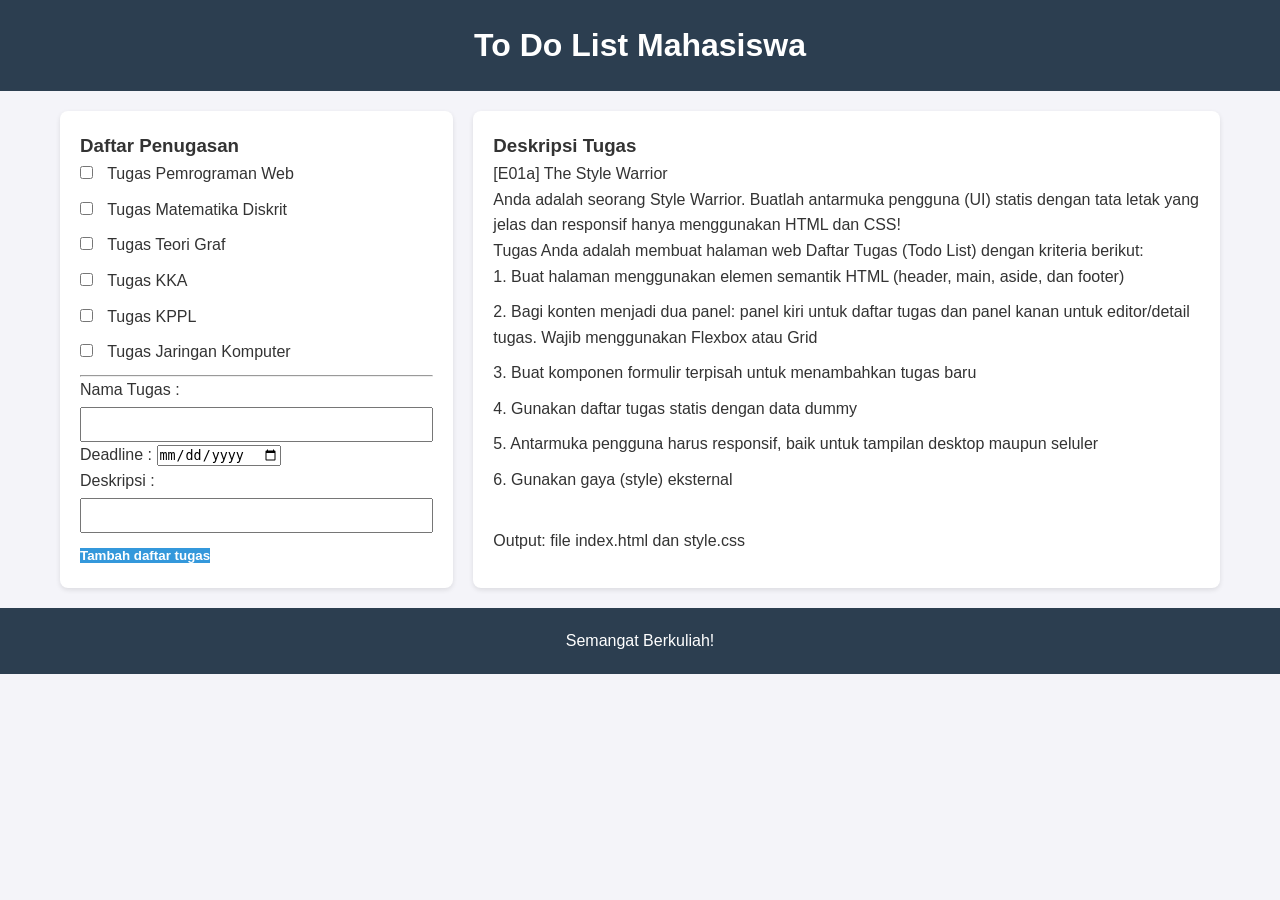
==== index.html @ a2ae3c42 "Add files via upload" ====
<!DOCTYPE html>
<html>
    <head>
        <title> To Do List Mahasiswa Informatika </title>
        <link rel="stylesheet" href="style.css">
    </head>
  	
    <body>
        <header>
            <h1>To Do List Mahasiswa</h1>
        </header>
        
        <main>
            <aside class="panel-kiri">
                <h3> Daftar Penugasan </h3>
                <ul>
                    <li> <input type="checkbox"> Tugas Pemrograman Web </li>
                    <li> <input type="checkbox"> Tugas Matematika Diskrit </li>
                    <li> <input type="checkbox"> Tugas Teori Graf </li>
                    <li> <input type="checkbox"> Tugas KKA </li>
                    <li> <input type="checkbox"> Tugas KPPL </li>
                    <li> <input type="checkbox"> Tugas Jaringan Komputer </li>
                </ul> 

                <hr>

                <form>
                    <p>
                        <label for="nama-tugas"> Nama Tugas : </label>
                        <input type="text" id="nama-tugas">
                    </p>
                    <p>
                        <label for="tanggal"> Deadline : </label>
                        <input type="date" id="tanggal">
                    </p>
                    <p>
                        <label for="deskripsi"> Deskripsi : </label>
                        <input type="text" id="deskripsi">
                    </p>
                    <button type="submit"> Tambah daftar tugas </button> 
                </form>

            </aside>

            <aside class="panel-kanan">
                <h3> Deskripsi Tugas </h3>
                <p>
                    [E01a] The Style Warrior
                    <br> Anda adalah seorang Style Warrior. Buatlah antarmuka pengguna (UI) statis dengan tata letak yang jelas dan responsif hanya menggunakan HTML dan CSS!
                    <br> Tugas Anda adalah membuat halaman web Daftar Tugas (Todo List) dengan kriteria berikut:
                    <ul>
                    <li> 1. Buat halaman menggunakan elemen semantik HTML (header, main, aside, dan footer)</li>
                    <li> 2. Bagi konten menjadi dua panel: panel kiri untuk daftar tugas dan panel kanan untuk editor/detail tugas. Wajib menggunakan Flexbox atau Grid</li>
                    <li> 3. Buat komponen formulir terpisah untuk menambahkan tugas baru</li>
                    <li> 4. Gunakan daftar tugas statis dengan data dummy</li>
                    <li> 5. Antarmuka pengguna harus responsif, baik untuk tampilan desktop maupun seluler</li>
                    <li> 6. Gunakan gaya (style) eksternal</li>
                    </ul>
                    <br> Output: file index.html dan style.css
                </p>
            </aside>
        </main>
    </body>
	     
    <footer>
        <div id="semangatberkuliah"> Semangat Berkuliah! </div>
    </footer>

</html>
---- style.css ----
* {
    box-sizing: border-box;
    margin: 0;
    padding: 0;
}

body {
    font-family: Arial, sans-serif;
    line-height: 1.6;
    background-color: #f4f4f9;
    color: #333;
}

header, footer {
    background-color: #2c3e50;
    color: white;
    text-align: center;
    padding: 20px;
}

main {
    display: flex;          
    flex-direction: row;    
    gap: 20px;              
    padding: 20px;
    max-width: 1200px;
    margin: 0 auto;         
}

.panel-kiri {
    flex: 1;                
    background: white;
    padding: 20px;
    border-radius: 8px;     
    box-shadow: 0 2px 5px rgba(0,0,0,0.1);
}

.panel-kanan {
    flex: 2;                
    background: white;
    padding: 20px;
    border-radius: 8px;
    box-shadow: 0 2px 5px rgba(0,0,0,0.1);
}

ul {
    list-style-type: none; 
    padding-left: 0;
}

li {
    margin-bottom: 10px;
}

input[type="text"], input[type="date"] button {
    padding: 8px;
    margin-top: 5px;
    width: 100%;
}

input[type="checkbox"], button {
    width: auto;
    margin-right: 10px;
    cursor: pointer;
}

button {
    background-color: #3498db;
    color: white;
    border: none;
    cursor: pointer;
    font-weight: bold;
    margin-top: 15px;
}

button:hover {
    background-color: #2990b9;
}

@media (max-width: 768px) {
    main {
        flex-direction: column; 
    }
}
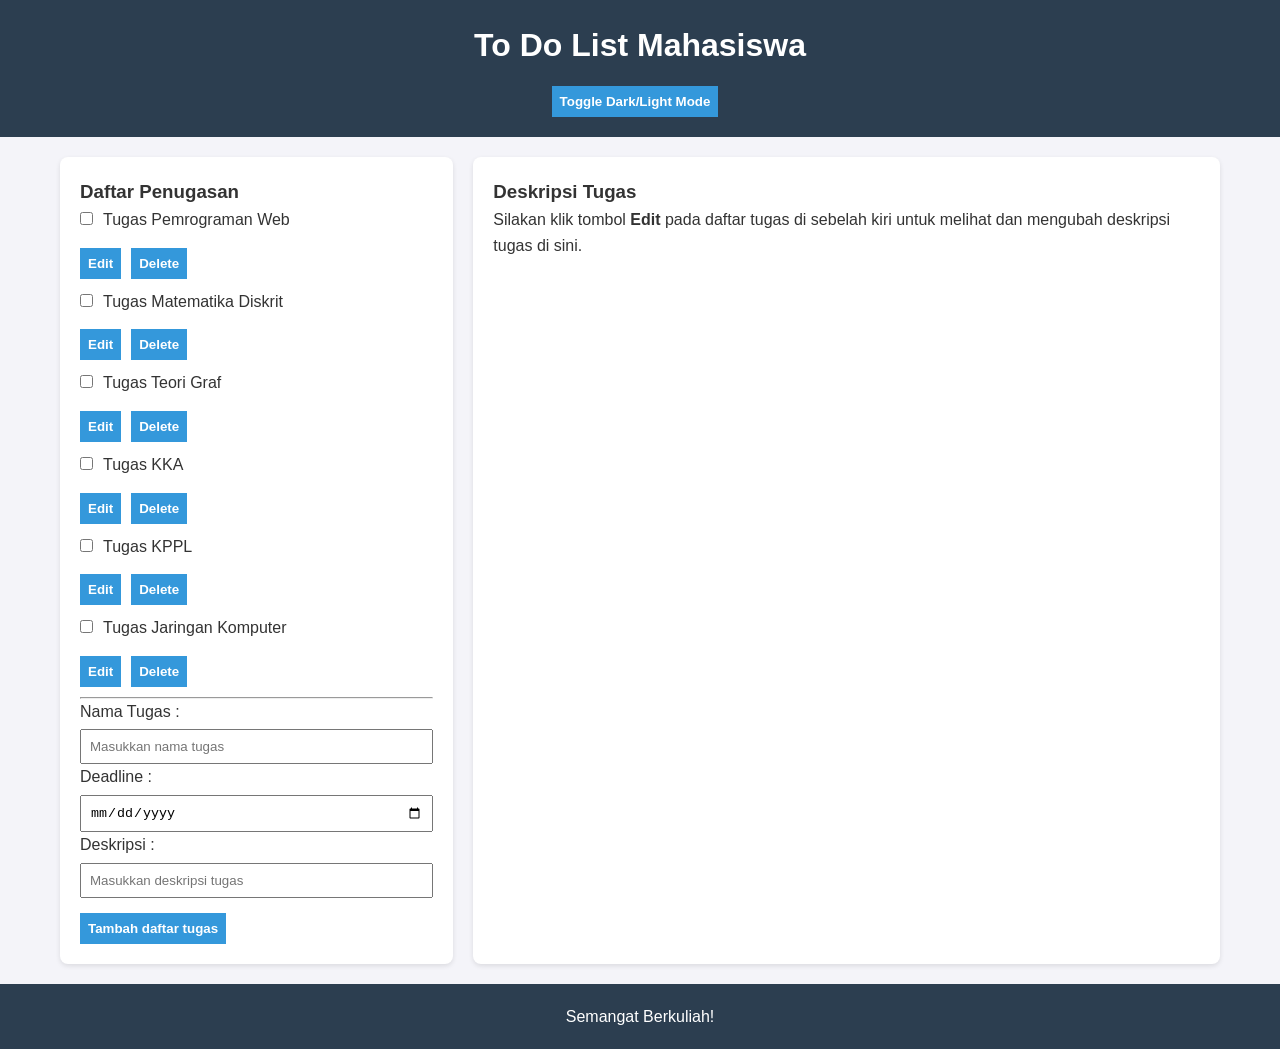
==== commit 28e79a91: "Update index.html" ====
--- a/index.html
+++ b/index.html
@@ -8,26 +8,21 @@
     <body>
         <header>
             <h1>To Do List Mahasiswa</h1>
+            <button id="theme-toggle" class="btn-theme">Toggle Dark/Light Mode</button>
         </header>
         
         <main>
             <aside class="panel-kiri">
                 <h3> Daftar Penugasan </h3>
-                <ul>
-                    <li> <input type="checkbox"> Tugas Pemrograman Web </li>
-                    <li> <input type="checkbox"> Tugas Matematika Diskrit </li>
-                    <li> <input type="checkbox"> Tugas Teori Graf </li>
-                    <li> <input type="checkbox"> Tugas KKA </li>
-                    <li> <input type="checkbox"> Tugas KPPL </li>
-                    <li> <input type="checkbox"> Tugas Jaringan Komputer </li>
-                </ul> 
+                <!-- Data statis dihapus, akan digantikan menggunakan JavaScript -->
+                <ul id="task-list"></ul> 
 
                 <hr>
 
                 <form>
                     <p>
                         <label for="nama-tugas"> Nama Tugas : </label>
-                        <input type="text" id="nama-tugas">
+                        <input type="text" id="nama-tugas" placeholder="Masukkan nama tugas">
                     </p>
                     <p>
                         <label for="tanggal"> Deadline : </label>
@@ -35,35 +30,26 @@
                     </p>
                     <p>
                         <label for="deskripsi"> Deskripsi : </label>
-                        <input type="text" id="deskripsi">
+                        <input type="text" id="deskripsi" placeholder="Masukkan deskripsi tugas">
                     </p>
-                    <button type="submit"> Tambah daftar tugas </button> 
+                    <button type="button" id="add-btn"> 
+                        Tambah daftar tugas 
+                    </button> 
                 </form>
 
             </aside>
 
-            <aside class="panel-kanan">
+            <aside class="panel-kanan" id="panel-deskripsi">
                 <h3> Deskripsi Tugas </h3>
-                <p>
-                    [E01a] The Style Warrior
-                    <br> Anda adalah seorang Style Warrior. Buatlah antarmuka pengguna (UI) statis dengan tata letak yang jelas dan responsif hanya menggunakan HTML dan CSS!
-                    <br> Tugas Anda adalah membuat halaman web Daftar Tugas (Todo List) dengan kriteria berikut:
-                    <ul>
-                    <li> 1. Buat halaman menggunakan elemen semantik HTML (header, main, aside, dan footer)</li>
-                    <li> 2. Bagi konten menjadi dua panel: panel kiri untuk daftar tugas dan panel kanan untuk editor/detail tugas. Wajib menggunakan Flexbox atau Grid</li>
-                    <li> 3. Buat komponen formulir terpisah untuk menambahkan tugas baru</li>
-                    <li> 4. Gunakan daftar tugas statis dengan data dummy</li>
-                    <li> 5. Antarmuka pengguna harus responsif, baik untuk tampilan desktop maupun seluler</li>
-                    <li> 6. Gunakan gaya (style) eksternal</li>
-                    </ul>
-                    <br> Output: file index.html dan style.css
-                </p>
+                <p>Silakan klik tombol <b>Edit</b> pada daftar tugas di sebelah kiri untuk melihat dan mengubah deskripsi tugas di sini.</p>
             </aside>
         </main>
+        
+        <footer>
+            <div id="semangatberkuliah"> Semangat Berkuliah! </div>
+        </footer>
+        
+        <!-- Pemanggilan file eksternal JavaScript -->
+        <script src="script.js"></script>
     </body>
-	     
-    <footer>
-        <div id="semangatberkuliah"> Semangat Berkuliah! </div>
-    </footer>
-
-</html>+</html>
--- a/style.css
+++ b/style.css
@@ -52,7 +52,7 @@
     margin-bottom: 10px;
 }
 
-input[type="text"], input[type="date"] button {
+input[type="text"], input[type="date"], button {
     padding: 8px;
     margin-top: 5px;
     width: 100%;
@@ -81,4 +81,4 @@
     main {
         flex-direction: column; 
     }
-}+}
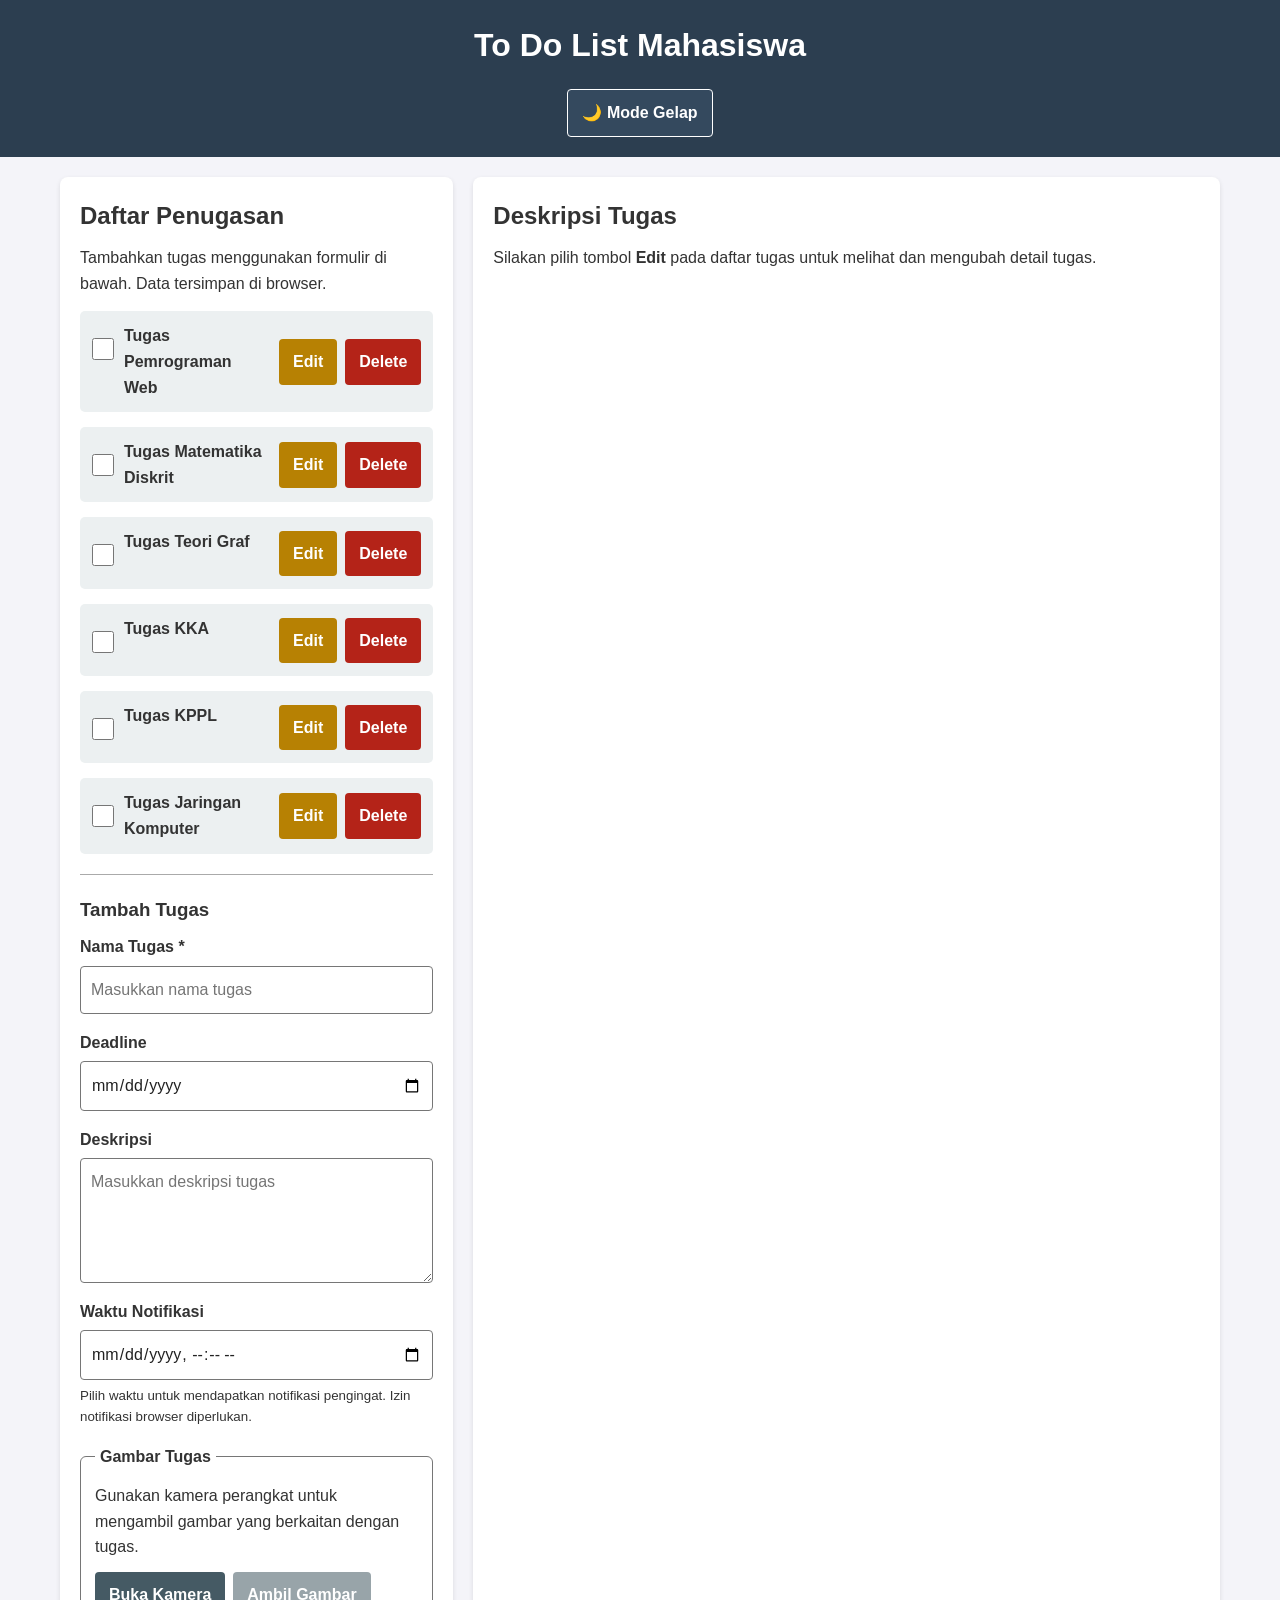
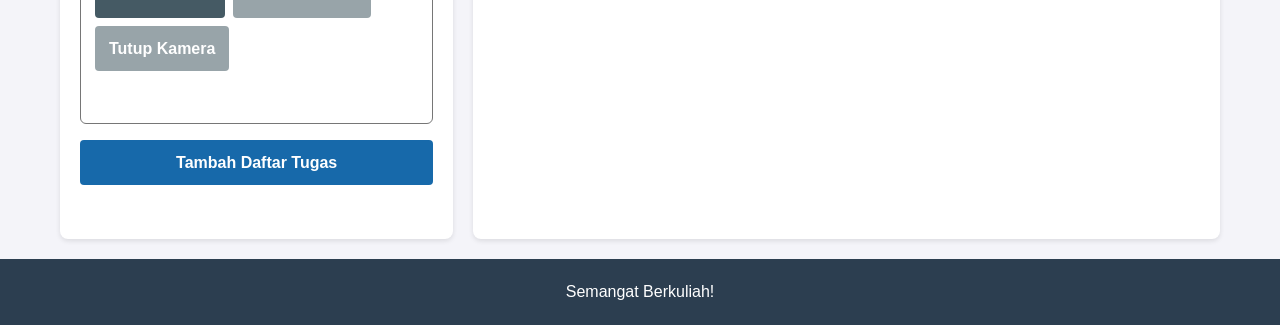
==== commit f224c660: "Update E03 todo app" ====
--- a/index.html
+++ b/index.html
@@ -1,55 +1,137 @@
-<!DOCTYPE html>
-<html>
-    <head>
-        <title> To Do List Mahasiswa Informatika </title>
-        <link rel="stylesheet" href="style.css">
-    </head>
-  	
-    <body>
-        <header>
-            <h1>To Do List Mahasiswa</h1>
-            <button id="theme-toggle" class="btn-theme">Toggle Dark/Light Mode</button>
-        </header>
-        
-        <main>
-            <aside class="panel-kiri">
-                <h3> Daftar Penugasan </h3>
-                <!-- Data statis dihapus, akan digantikan menggunakan JavaScript -->
-                <ul id="task-list"></ul> 
-
-                <hr>
-
-                <form>
-                    <p>
-                        <label for="nama-tugas"> Nama Tugas : </label>
-                        <input type="text" id="nama-tugas" placeholder="Masukkan nama tugas">
-                    </p>
-                    <p>
-                        <label for="tanggal"> Deadline : </label>
-                        <input type="date" id="tanggal">
-                    </p>
-                    <p>
-                        <label for="deskripsi"> Deskripsi : </label>
-                        <input type="text" id="deskripsi" placeholder="Masukkan deskripsi tugas">
-                    </p>
-                    <button type="button" id="add-btn"> 
-                        Tambah daftar tugas 
-                    </button> 
-                </form>
-
-            </aside>
-
-            <aside class="panel-kanan" id="panel-deskripsi">
-                <h3> Deskripsi Tugas </h3>
-                <p>Silakan klik tombol <b>Edit</b> pada daftar tugas di sebelah kiri untuk melihat dan mengubah deskripsi tugas di sini.</p>
-            </aside>
-        </main>
-        
-        <footer>
-            <div id="semangatberkuliah"> Semangat Berkuliah! </div>
-        </footer>
-        
-        <!-- Pemanggilan file eksternal JavaScript -->
-        <script src="script.js"></script>
-    </body>
-</html>
+<!DOCTYPE html>
+<html lang="id">
+<head>
+    <meta charset="UTF-8">
+    <meta name="viewport" content="width=device-width, initial-scale=1.0">
+    <meta name="description" content="To Do List Mahasiswa Informatika untuk mengelola tugas, gambar tugas, dan pengingat.">
+    <meta name="theme-color" content="#2c3e50">
+    <title>To Do List Mahasiswa Informatika</title>
+    <link rel="stylesheet" href="style.css">
+</head>
+
+<body>
+    <a class="skip-link" href="#main-content">Lewati ke konten utama</a>
+
+    <header>
+        <h1>To Do List Mahasiswa</h1>
+        <button
+            id="theme-toggle"
+            class="btn-theme"
+            type="button"
+            aria-label="Ubah tampilan terang atau gelap"
+            aria-pressed="false">
+            🌙 Mode Gelap
+        </button>
+        <p id="storage-status" class="sr-only" aria-live="polite"></p>
+    </header>
+
+    <main id="main-content">
+        <section class="panel-kiri" aria-labelledby="task-heading">
+            <h2 id="task-heading">Daftar Penugasan</h2>
+            <p id="task-help">Tambahkan tugas menggunakan formulir di bawah. Data tersimpan di browser.</p>
+
+            <ul id="task-list" aria-live="polite" aria-label="Daftar tugas"></ul>
+
+            <hr>
+
+            <form id="task-form">
+                <h3>Tambah Tugas</h3>
+
+                <div class="form-group">
+                    <label for="nama-tugas">Nama Tugas <span aria-hidden="true">*</span></label>
+                    <input
+                        type="text"
+                        id="nama-tugas"
+                        name="nama-tugas"
+                        placeholder="Masukkan nama tugas"
+                        autocomplete="off"
+                        required>
+                </div>
+
+                <div class="form-group">
+                    <label for="tanggal">Deadline</label>
+                    <input type="date" id="tanggal" name="tanggal">
+                </div>
+
+                <div class="form-group">
+                    <label for="deskripsi">Deskripsi</label>
+                    <textarea
+                        id="deskripsi"
+                        name="deskripsi"
+                        rows="4"
+                        placeholder="Masukkan deskripsi tugas"></textarea>
+                </div>
+
+                <div class="form-group">
+                    <label for="notifikasi">Waktu Notifikasi</label>
+                    <input
+                        type="datetime-local"
+                        id="notifikasi"
+                        name="notifikasi"
+                        aria-describedby="notification-help">
+                    <small id="notification-help">
+                        Pilih waktu untuk mendapatkan notifikasi pengingat. Izin notifikasi browser diperlukan.
+                    </small>
+                </div>
+
+                <fieldset class="camera-fieldset">
+                    <legend>Gambar Tugas</legend>
+                    <p id="camera-help">Gunakan kamera perangkat untuk mengambil gambar yang berkaitan dengan tugas.</p>
+
+                    <div class="camera-controls">
+                        <button type="button" id="start-camera" class="secondary-btn">
+                            Buka Kamera
+                        </button>
+                        <button type="button" id="capture-photo" class="secondary-btn" disabled>
+                            Ambil Gambar
+                        </button>
+                        <button type="button" id="stop-camera" class="secondary-btn" disabled>
+                            Tutup Kamera
+                        </button>
+                    </div>
+
+                    <video
+                        id="camera-preview"
+                        class="camera-preview"
+                        autoplay
+                        playsinline
+                        muted
+                        aria-label="Pratinjau kamera"
+                        hidden></video>
+
+                    <canvas id="photo-canvas" hidden></canvas>
+
+                    <div id="photo-preview-container" class="photo-preview-container" hidden>
+                        <p>Gambar yang akan disimpan:</p>
+                        <img id="photo-preview" alt="Pratinjau gambar tugas yang diambil">
+                        <button type="button" id="remove-photo" class="btn-delete">Hapus Gambar</button>
+                    </div>
+
+                    <p id="camera-status" class="status-message" aria-live="polite"></p>
+                </fieldset>
+
+                <button type="submit" id="add-btn" class="primary-btn">
+                    Tambah Daftar Tugas
+                </button>
+
+                <p id="form-status" class="status-message" aria-live="polite"></p>
+            </form>
+        </section>
+
+        <section
+            class="panel-kanan"
+            id="panel-deskripsi"
+            aria-labelledby="detail-heading"
+            aria-live="polite">
+            <h2 id="detail-heading">Deskripsi Tugas</h2>
+            <p>Silakan pilih tombol <strong>Edit</strong> pada daftar tugas untuk melihat dan mengubah detail tugas.</p>
+        </section>
+    </main>
+
+    <footer>
+        <p id="semangatberkuliah">Semangat Berkuliah!</p>
+    </footer>
+
+    <script src="script.js"></script>
+</body>
+</html>
--- a/style.css
+++ b/style.css
@@ -1,84 +1,453 @@
-* {
-    box-sizing: border-box;
-    margin: 0;
-    padding: 0;
-}
-
-body {
-    font-family: Arial, sans-serif;
-    line-height: 1.6;
-    background-color: #f4f4f9;
-    color: #333;
-}
-
-header, footer {
-    background-color: #2c3e50;
-    color: white;
-    text-align: center;
-    padding: 20px;
-}
-
-main {
-    display: flex;          
-    flex-direction: row;    
-    gap: 20px;              
-    padding: 20px;
-    max-width: 1200px;
-    margin: 0 auto;         
-}
-
-.panel-kiri {
-    flex: 1;                
-    background: white;
-    padding: 20px;
-    border-radius: 8px;     
-    box-shadow: 0 2px 5px rgba(0,0,0,0.1);
-}
-
-.panel-kanan {
-    flex: 2;                
-    background: white;
-    padding: 20px;
-    border-radius: 8px;
-    box-shadow: 0 2px 5px rgba(0,0,0,0.1);
-}
-
-ul {
-    list-style-type: none; 
-    padding-left: 0;
-}
-
-li {
-    margin-bottom: 10px;
-}
-
-input[type="text"], input[type="date"], button {
-    padding: 8px;
-    margin-top: 5px;
-    width: 100%;
-}
-
-input[type="checkbox"], button {
-    width: auto;
-    margin-right: 10px;
-    cursor: pointer;
-}
-
-button {
-    background-color: #3498db;
-    color: white;
-    border: none;
-    cursor: pointer;
-    font-weight: bold;
-    margin-top: 15px;
-}
-
-button:hover {
-    background-color: #2990b9;
-}
-
-@media (max-width: 768px) {
-    main {
-        flex-direction: column; 
-    }
-}
+/* =========================
+   Base / Accessibility
+   ========================= */
+
+* {
+    box-sizing: border-box;
+    margin: 0;
+    padding: 0;
+}
+
+html {
+    scroll-behavior: smooth;
+}
+
+body {
+    font-family: Arial, sans-serif;
+    line-height: 1.6;
+    background-color: #f4f4f9;
+    color: #333;
+    transition: background-color 0.3s, color 0.3s;
+}
+
+button,
+input,
+textarea {
+    font: inherit;
+}
+
+button,
+input,
+textarea {
+    min-height: 44px;
+}
+
+button {
+    cursor: pointer;
+}
+
+button:focus-visible,
+input:focus-visible,
+textarea:focus-visible {
+    outline: 3px solid #005fcc;
+    outline-offset: 2px;
+}
+
+.skip-link {
+    position: absolute;
+    top: -100px;
+    left: 10px;
+    z-index: 1000;
+    background: #fff;
+    color: #111;
+    padding: 10px 14px;
+    border: 2px solid #111;
+    border-radius: 4px;
+}
+
+.skip-link:focus {
+    top: 10px;
+}
+
+.sr-only {
+    position: absolute;
+    width: 1px;
+    height: 1px;
+    padding: 0;
+    margin: -1px;
+    overflow: hidden;
+    clip: rect(0, 0, 0, 0);
+    white-space: nowrap;
+    border: 0;
+}
+
+/* =========================
+   Layout
+   ========================= */
+
+header,
+footer {
+    background-color: #2c3e50;
+    color: white;
+    text-align: center;
+    padding: 20px;
+}
+
+header h1 {
+    margin-bottom: 8px;
+}
+
+main {
+    display: flex;
+    flex-direction: row;
+    gap: 20px;
+    padding: 20px;
+    max-width: 1200px;
+    margin: 0 auto;
+}
+
+.panel-kiri,
+.panel-kanan {
+    background: white;
+    padding: 20px;
+    border-radius: 8px;
+    box-shadow: 0 2px 5px rgba(0, 0, 0, 0.1);
+    transition: background-color 0.3s, color 0.3s;
+}
+
+.panel-kiri {
+    flex: 1;
+}
+
+.panel-kanan {
+    flex: 2;
+    min-width: 0;
+}
+
+.panel-kiri h2,
+.panel-kanan h2,
+form h3 {
+    margin-bottom: 10px;
+}
+
+#task-help {
+    margin-bottom: 15px;
+}
+
+/* =========================
+   Task list
+   ========================= */
+
+ul {
+    list-style: none;
+}
+
+.task-item {
+    margin-bottom: 15px;
+    display: flex;
+    align-items: center;
+    justify-content: space-between;
+    gap: 12px;
+    padding: 12px;
+    background-color: #ecf0f1;
+    border-radius: 5px;
+}
+
+.task-item.completed {
+    opacity: 0.8;
+}
+
+.task-info {
+    display: flex;
+    align-items: flex-start;
+    gap: 10px;
+    min-width: 0;
+    flex: 1;
+}
+
+.task-info input[type="checkbox"] {
+    flex: 0 0 auto;
+    width: 22px;
+    height: 22px;
+    margin-top: 4px;
+    cursor: pointer;
+}
+
+.task-info label {
+    cursor: pointer;
+    display: flex;
+    flex-direction: column;
+    min-width: 0;
+}
+
+.task-title {
+    font-weight: bold;
+    overflow-wrap: anywhere;
+}
+
+.completed .task-title {
+    text-decoration: line-through;
+    color: #5f6b72;
+}
+
+.task-deadline {
+    font-size: 0.9rem;
+    color: #555;
+}
+
+.action-buttons {
+    display: flex;
+    gap: 8px;
+    flex-shrink: 0;
+}
+
+/* =========================
+   Forms
+   ========================= */
+
+.form-group {
+    margin-bottom: 16px;
+}
+
+label,
+legend {
+    font-weight: bold;
+}
+
+input[type="text"],
+input[type="date"],
+input[type="datetime-local"],
+textarea {
+    display: block;
+    width: 100%;
+    padding: 10px;
+    margin-top: 6px;
+    border: 1px solid #767676;
+    border-radius: 4px;
+    background: #fff;
+    color: #222;
+}
+
+textarea {
+    resize: vertical;
+    min-height: 100px;
+}
+
+small {
+    display: block;
+    margin-top: 5px;
+}
+
+.camera-fieldset {
+    border: 1px solid #767676;
+    border-radius: 6px;
+    padding: 14px;
+    margin-bottom: 16px;
+}
+
+.camera-fieldset legend {
+    padding: 0 5px;
+}
+
+.camera-controls {
+    display: flex;
+    flex-wrap: wrap;
+    gap: 8px;
+    margin: 12px 0;
+}
+
+.primary-btn,
+.secondary-btn,
+.btn-edit,
+.btn-delete,
+.btn-theme {
+    border: none;
+    border-radius: 4px;
+    font-weight: bold;
+    padding: 10px 14px;
+}
+
+.primary-btn {
+    width: 100%;
+    background-color: #1769aa;
+    color: white;
+}
+
+.primary-btn:hover {
+    background-color: #0f568c;
+}
+
+.secondary-btn {
+    background-color: #455a64;
+    color: white;
+}
+
+.secondary-btn:hover {
+    background-color: #37474f;
+}
+
+.btn-edit {
+    background-color: #b78103;
+    color: white;
+}
+
+.btn-edit:hover {
+    background-color: #8f6500;
+}
+
+.btn-delete {
+    background-color: #b42318;
+    color: white;
+}
+
+.btn-delete:hover {
+    background-color: #8f1c13;
+}
+
+.btn-theme {
+    width: auto;
+    margin-top: 10px;
+    background-color: #34495e;
+    border: 1px solid white;
+    color: white;
+}
+
+.btn-theme:hover {
+    background-color: #1f2d3a;
+}
+
+button:disabled {
+    opacity: 0.55;
+    cursor: not-allowed;
+}
+
+hr {
+    margin: 20px 0;
+    border: 0;
+    border-top: 1px solid #aaa;
+}
+
+/* =========================
+   Camera
+   ========================= */
+
+.camera-preview {
+    width: 100%;
+    max-height: 400px;
+    object-fit: cover;
+    background: #111;
+    border-radius: 6px;
+    margin-top: 10px;
+}
+
+.photo-preview-container {
+    margin-top: 15px;
+}
+
+.photo-preview-container img,
+.edit-image img {
+    display: block;
+    width: 100%;
+    max-width: 500px;
+    max-height: 400px;
+    object-fit: contain;
+    border-radius: 6px;
+    border: 1px solid #aaa;
+    margin: 8px 0;
+}
+
+.status-message {
+    margin-top: 8px;
+    min-height: 1.6em;
+}
+
+.status-message.error {
+    color: #b42318;
+    font-weight: bold;
+}
+
+/* =========================
+   Dark mode
+   ========================= */
+
+body.dark-mode {
+    background-color: #1a1a1a;
+    color: #ecf0f1;
+}
+
+body.dark-mode .panel-kiri,
+body.dark-mode .panel-kanan {
+    background-color: #2c3e50;
+    color: #ecf0f1;
+    box-shadow: 0 2px 5px rgba(0, 0, 0, 0.5);
+}
+
+body.dark-mode .task-item {
+    background-color: #34495e;
+}
+
+body.dark-mode .task-deadline {
+    color: #e0e0e0;
+}
+
+body.dark-mode input[type="text"],
+body.dark-mode input[type="date"],
+body.dark-mode input[type="datetime-local"],
+body.dark-mode textarea {
+    background-color: #444;
+    color: white;
+    border-color: #aaa;
+}
+
+body.dark-mode .camera-fieldset {
+    border-color: #aaa;
+}
+
+body.dark-mode .skip-link {
+    background: #222;
+    color: #fff;
+}
+
+body.dark-mode .status-message.error {
+    color: #ffb4ab;
+}
+
+/* =========================
+   Reduced motion
+   ========================= */
+
+@media (prefers-reduced-motion: reduce) {
+    html {
+        scroll-behavior: auto;
+    }
+
+    *,
+    *::before,
+    *::after {
+        transition-duration: 0.01ms !important;
+        animation-duration: 0.01ms !important;
+        animation-iteration-count: 1 !important;
+    }
+}
+
+/* =========================
+   Responsive
+   ========================= */
+
+@media (max-width: 768px) {
+    main {
+        flex-direction: column;
+        padding: 12px;
+    }
+
+    .task-item {
+        align-items: flex-start;
+        flex-direction: column;
+    }
+
+    .action-buttons {
+        width: 100%;
+    }
+
+    .action-buttons button {
+        flex: 1;
+    }
+
+    .camera-controls {
+        flex-direction: column;
+    }
+
+    .camera-controls button {
+        width: 100%;
+    }
+}
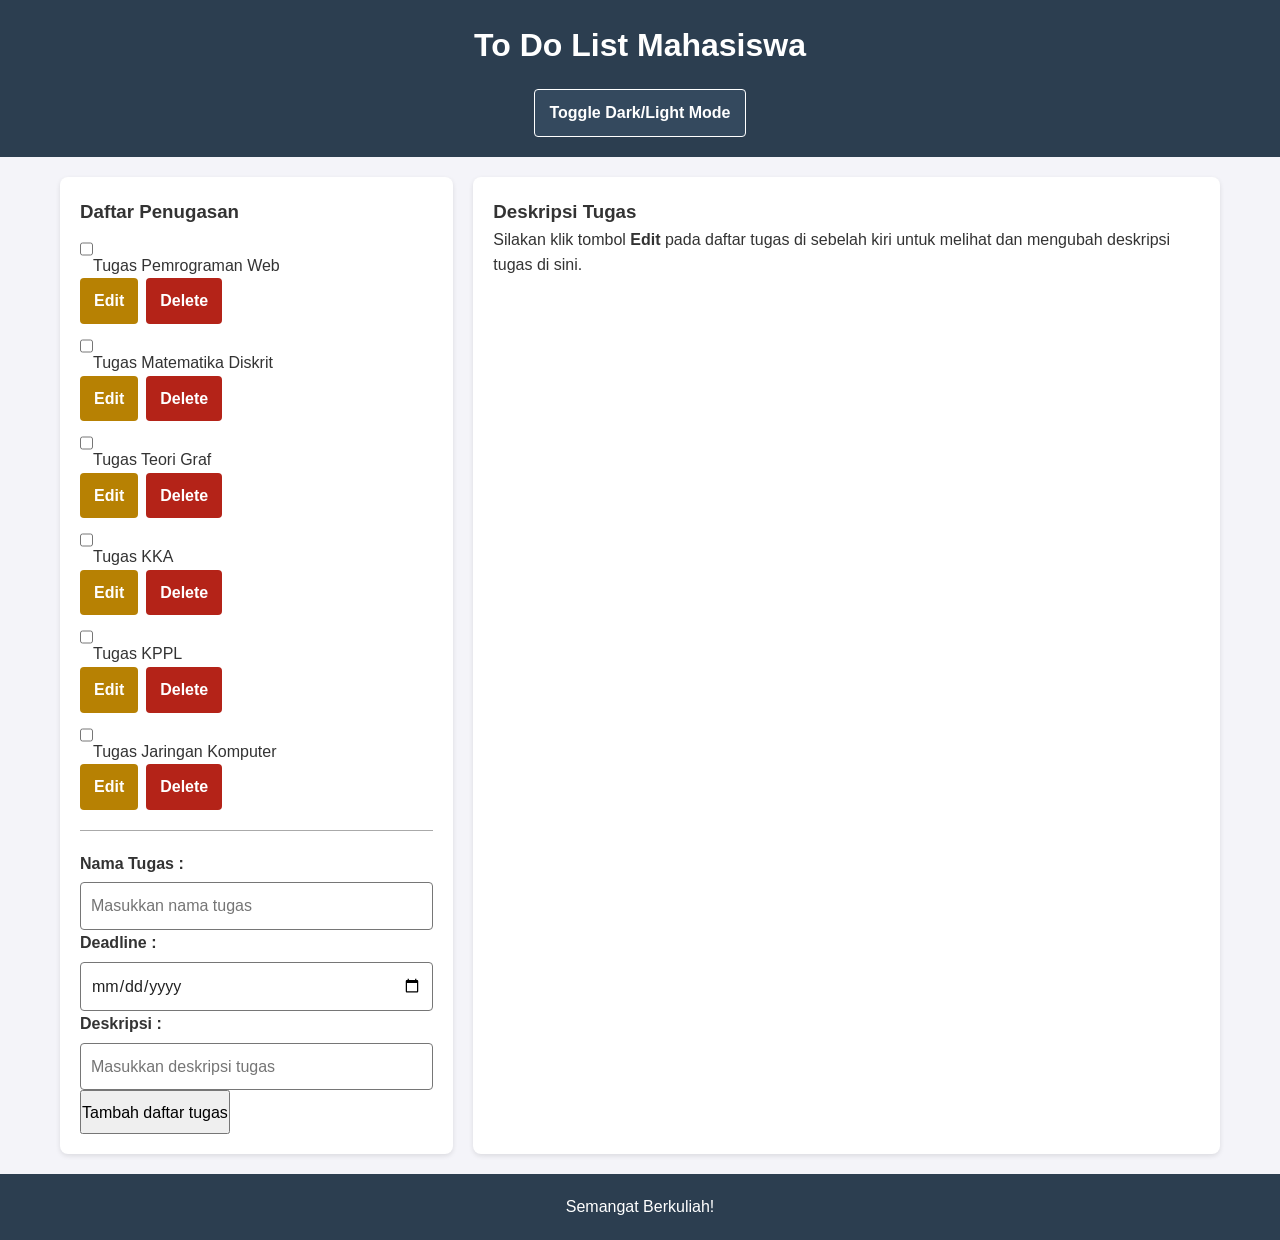
==== commit c8087dd9: "Update index.html" ====
--- a/index.html
+++ b/index.html
@@ -1,137 +1,55 @@
-<!DOCTYPE html>
-<html lang="id">
-<head>
-    <meta charset="UTF-8">
-    <meta name="viewport" content="width=device-width, initial-scale=1.0">
-    <meta name="description" content="To Do List Mahasiswa Informatika untuk mengelola tugas, gambar tugas, dan pengingat.">
-    <meta name="theme-color" content="#2c3e50">
-    <title>To Do List Mahasiswa Informatika</title>
-    <link rel="stylesheet" href="style.css">
-</head>
-
-<body>
-    <a class="skip-link" href="#main-content">Lewati ke konten utama</a>
-
-    <header>
-        <h1>To Do List Mahasiswa</h1>
-        <button
-            id="theme-toggle"
-            class="btn-theme"
-            type="button"
-            aria-label="Ubah tampilan terang atau gelap"
-            aria-pressed="false">
-            🌙 Mode Gelap
-        </button>
-        <p id="storage-status" class="sr-only" aria-live="polite"></p>
-    </header>
-
-    <main id="main-content">
-        <section class="panel-kiri" aria-labelledby="task-heading">
-            <h2 id="task-heading">Daftar Penugasan</h2>
-            <p id="task-help">Tambahkan tugas menggunakan formulir di bawah. Data tersimpan di browser.</p>
-
-            <ul id="task-list" aria-live="polite" aria-label="Daftar tugas"></ul>
-
-            <hr>
-
-            <form id="task-form">
-                <h3>Tambah Tugas</h3>
-
-                <div class="form-group">
-                    <label for="nama-tugas">Nama Tugas <span aria-hidden="true">*</span></label>
-                    <input
-                        type="text"
-                        id="nama-tugas"
-                        name="nama-tugas"
-                        placeholder="Masukkan nama tugas"
-                        autocomplete="off"
-                        required>
-                </div>
-
-                <div class="form-group">
-                    <label for="tanggal">Deadline</label>
-                    <input type="date" id="tanggal" name="tanggal">
-                </div>
-
-                <div class="form-group">
-                    <label for="deskripsi">Deskripsi</label>
-                    <textarea
-                        id="deskripsi"
-                        name="deskripsi"
-                        rows="4"
-                        placeholder="Masukkan deskripsi tugas"></textarea>
-                </div>
-
-                <div class="form-group">
-                    <label for="notifikasi">Waktu Notifikasi</label>
-                    <input
-                        type="datetime-local"
-                        id="notifikasi"
-                        name="notifikasi"
-                        aria-describedby="notification-help">
-                    <small id="notification-help">
-                        Pilih waktu untuk mendapatkan notifikasi pengingat. Izin notifikasi browser diperlukan.
-                    </small>
-                </div>
-
-                <fieldset class="camera-fieldset">
-                    <legend>Gambar Tugas</legend>
-                    <p id="camera-help">Gunakan kamera perangkat untuk mengambil gambar yang berkaitan dengan tugas.</p>
-
-                    <div class="camera-controls">
-                        <button type="button" id="start-camera" class="secondary-btn">
-                            Buka Kamera
-                        </button>
-                        <button type="button" id="capture-photo" class="secondary-btn" disabled>
-                            Ambil Gambar
-                        </button>
-                        <button type="button" id="stop-camera" class="secondary-btn" disabled>
-                            Tutup Kamera
-                        </button>
-                    </div>
-
-                    <video
-                        id="camera-preview"
-                        class="camera-preview"
-                        autoplay
-                        playsinline
-                        muted
-                        aria-label="Pratinjau kamera"
-                        hidden></video>
-
-                    <canvas id="photo-canvas" hidden></canvas>
-
-                    <div id="photo-preview-container" class="photo-preview-container" hidden>
-                        <p>Gambar yang akan disimpan:</p>
-                        <img id="photo-preview" alt="Pratinjau gambar tugas yang diambil">
-                        <button type="button" id="remove-photo" class="btn-delete">Hapus Gambar</button>
-                    </div>
-
-                    <p id="camera-status" class="status-message" aria-live="polite"></p>
-                </fieldset>
-
-                <button type="submit" id="add-btn" class="primary-btn">
-                    Tambah Daftar Tugas
-                </button>
-
-                <p id="form-status" class="status-message" aria-live="polite"></p>
-            </form>
-        </section>
-
-        <section
-            class="panel-kanan"
-            id="panel-deskripsi"
-            aria-labelledby="detail-heading"
-            aria-live="polite">
-            <h2 id="detail-heading">Deskripsi Tugas</h2>
-            <p>Silakan pilih tombol <strong>Edit</strong> pada daftar tugas untuk melihat dan mengubah detail tugas.</p>
-        </section>
-    </main>
-
-    <footer>
-        <p id="semangatberkuliah">Semangat Berkuliah!</p>
-    </footer>
-
-    <script src="script.js"></script>
-</body>
-</html>
+<!DOCTYPE html>
+<html>
+    <head>
+        <title> To Do List Mahasiswa Informatika </title>
+        <link rel="stylesheet" href="style.css">
+    </head>
+  	
+    <body>
+        <header>
+            <h1>To Do List Mahasiswa</h1>
+            <button id="theme-toggle" class="btn-theme">Toggle Dark/Light Mode</button>
+        </header>
+        
+        <main>
+            <aside class="panel-kiri">
+                <h3> Daftar Penugasan </h3>
+                
+                <ul id="task-list"></ul> 
+
+                <hr>
+
+                <form>
+                    <p>
+                        <label for="nama-tugas"> Nama Tugas : </label>
+                        <input type="text" id="nama-tugas" placeholder="Masukkan nama tugas">
+                    </p>
+                    <p>
+                        <label for="tanggal"> Deadline : </label>
+                        <input type="date" id="tanggal">
+                    </p>
+                    <p>
+                        <label for="deskripsi"> Deskripsi : </label>
+                        <input type="text" id="deskripsi" placeholder="Masukkan deskripsi tugas">
+                    </p>
+                    <button type="button" id="add-btn"> 
+                        Tambah daftar tugas 
+                    </button> 
+                </form>
+
+            </aside>
+
+            
+            <aside class="panel-kanan" id="panel-deskripsi">
+                <h3> Deskripsi Tugas </h3>
+                <p>Silakan klik tombol <b>Edit</b> pada daftar tugas di sebelah kiri untuk melihat dan mengubah deskripsi tugas di sini.</p>
+            </aside>
+        </main>
+        
+        <footer>
+            <div id="semangatberkuliah"> Semangat Berkuliah! </div>
+        </footer>
+        
+        <script src="script.js"></script>
+    </body>
+</html>
